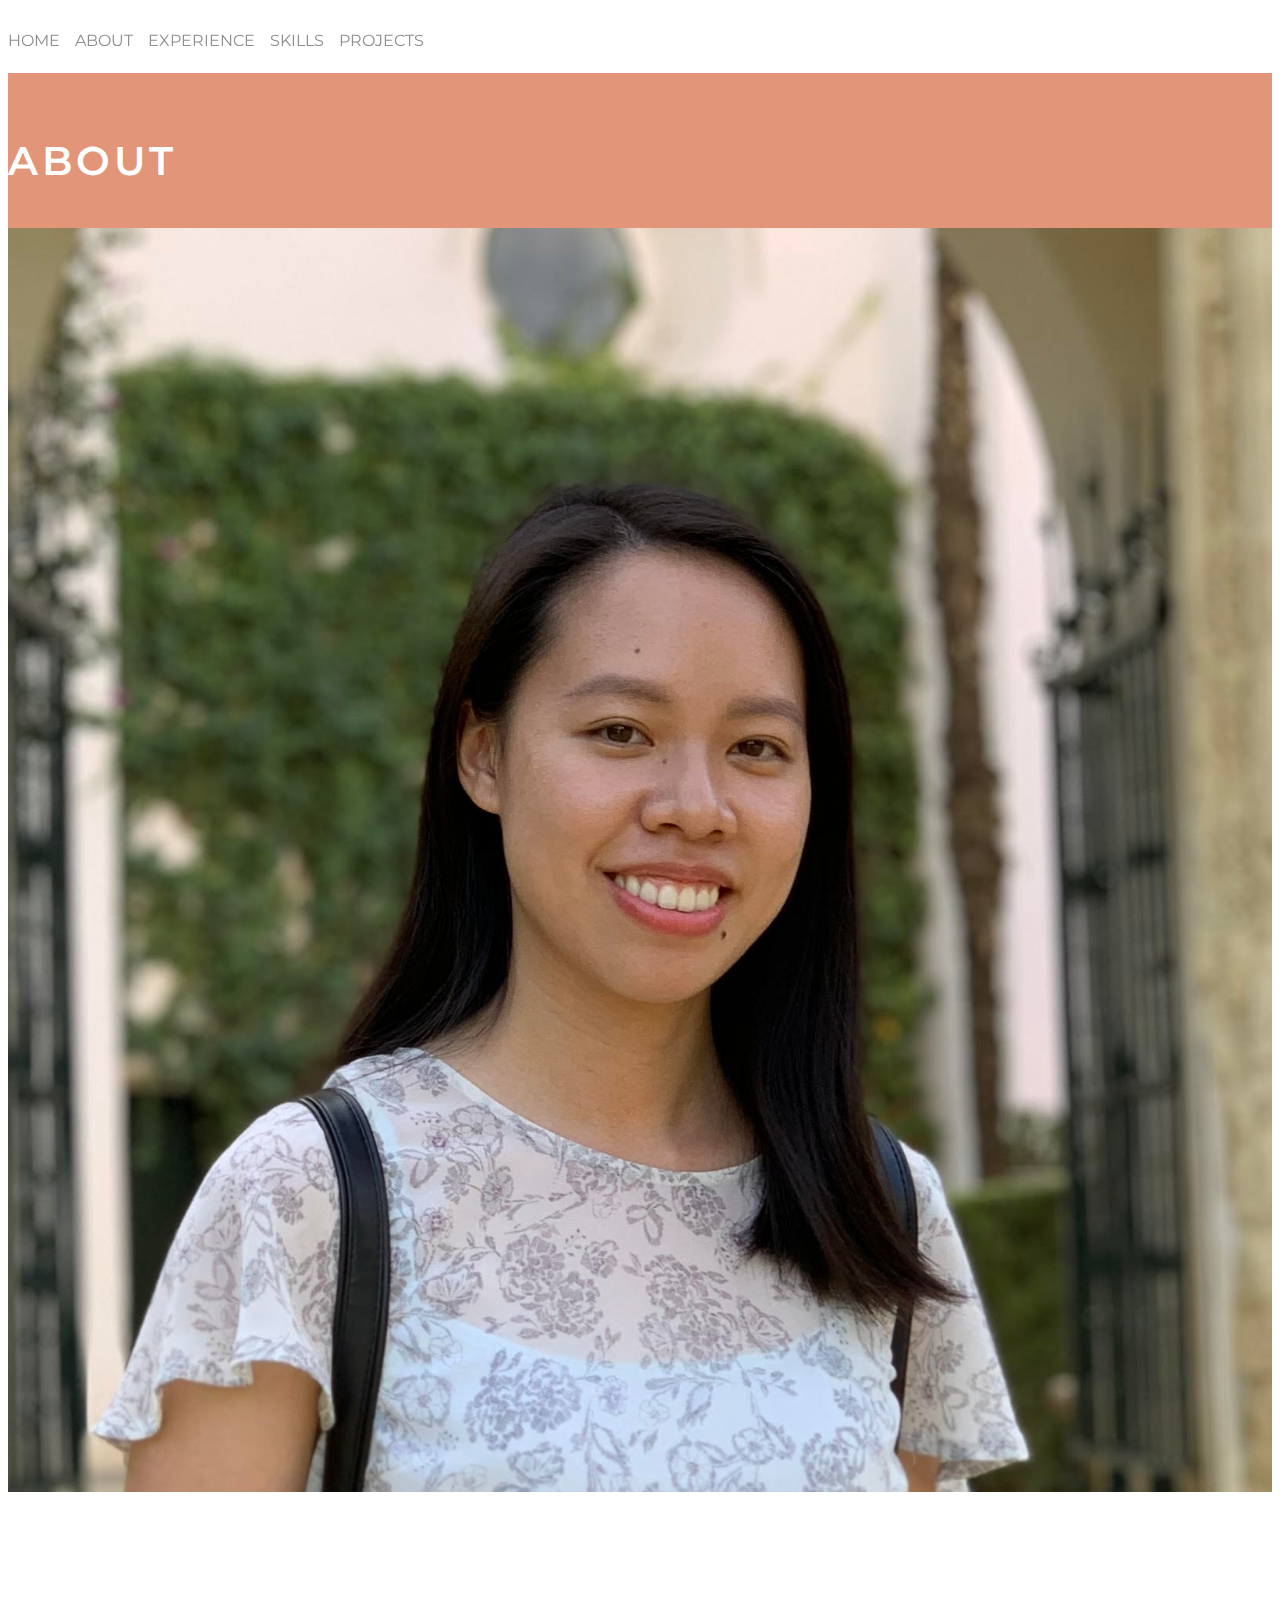
==== about.html @ c7a9dd9d "added about and experience pages" ====
<!DOCTYPE html>
<html lang="en">
  <head>
    <meta charset="UTF-8">
    <meta http-equiv="X-UA-Compatible" content="IE=edge">
    <meta name="viewport" content="initial-scale=1,maximum-scale=1,user-scalable=no">
    <meta name="description" content="Kat Jiang Portfolio">
    <meta name="author" content="Kat Jiang">
    <!-- Favicon -->
    <!-- <link rel="shortcut icon" type="image/svg+xml" href="/static/img/dragonfly-logo-dark.svg"/> -->

    <!-- Bootstrap -->
    <link href="https://cdn.jsdelivr.net/npm/bootstrap@5.1.3/dist/css/bootstrap.min.css" rel="stylesheet" integrity="sha384-1BmE4kWBq78iYhFldvKuhfTAU6auU8tT94WrHftjDbrCEXSU1oBoqyl2QvZ6jIW3" crossorigin="anonymous">
    <!-- Bootstrap Icons-->
    <link rel="stylesheet" href="https://cdn.jsdelivr.net/npm/bootstrap-icons@1.8.2/font/bootstrap-icons.css">

    <!-- Google fonts -->
    <link rel="preconnect" href="https://fonts.googleapis.com">
    <link rel="preconnect" href="https://fonts.gstatic.com" crossorigin>
    <link href="https://fonts.googleapis.com/css2?family=Montserrat:wght@300;400;600;700;800&display=swap" rel="stylesheet">

    <!-- My style sheets -->
    <link href="index.css" rel="stylesheet">

    <!-- JavaScript Bundle with Popper -->
    <!-- <script src="https://cdn.jsdelivr.net/npm/bootstrap@5.1.3/dist/js/bootstrap.bundle.min.js" integrity="sha384-ka7Sk0Gln4gmtz2MlQnikT1wXgYsOg+OMhuP+IlRH9sENBO0LRn5q+8nbTov4+1p" crossorigin="anonymous"></script> -->

    <!-- Block title -->
    <title>
      Kat Jiang
    </title>
  </head>

  <body>
    <!-- Nav bar -->
    <nav id="navbar">
      <div class="container">
        <div class="nav">
          <a href="/personal-portfolio/index.html">Home</a>
          <a href="/personal-portfolio/about.html">About</a>
          <a href="/personal-portfolio/experience.html">Experience</a>
          <a href="#skills">Skills</a>
          <a href="#projects">Projects</a>
        </div>
      </div>
    </nav>
    <section id="about" class="main-section">
      <div class="container">
        <h2>About</h2>
        <div class="row">
          <div class="col-md-4">
            <img src="img/profile-photo.jpg" class="profile-photo" alt="Kat's profile photo">
          </div>
          <div class="col-md-8 bio">
            <p>
              I am a software engineer with a background in pharmacy and healthcare. I’ve always been invested in helping people and solving problems. I’m an avid learner with a passion for leveraging technology to help others.
            </p>
          </div>
        </div>
      </div>
    </section>
  </body>
</html>
---- index.css ----
body {
  font-family: 'Montserrat', sans-serif;
  color: #4F4F4F;
  --primary-color: #e29578;
  --primary-color-dark: #de8261;
  --primary-color-light: #f8bca6;
  --second-color: #81b29a;
  --second-color-light: #a7cfbc;
  --second-color-dark: #5c9479;
  --base-color: #4F4F4F;
  --base-color-light: #8d8d8d;
}

section {
  padding: 20px 0;
}

#navbar {
  padding: 0;
  background-color: rgba(255,255,255, 0);
  position: sticky;
  top: 0;
  height: 65px;
  display: flex;
  align-items: center;
}

#navbar a {
  text-transform: uppercase;
  color: var(--base-color-light);
  text-decoration: none;
}

#navbar a:hover {
  color: var(--base-color-light);
  text-decoration: underline;
}

.nav {
  display: flex;
  gap: 15px;
  text-align: center;
  justify-content: center;
}

.main-section{
  background-color: var(--primary-color);
  color: white;
  height: calc(100vh - 65px);
}

#start {
  display: flex;
  align-items: center;
}

#start .container {
  text-align: center;
}

h1 {
  font-size: 75px;
  letter-spacing: 4px;
  font-weight: 700;
  padding-top: 10px;
  padding-bottom: 10px;
}

.subtitle {
  font-size: 24px;
  margin-bottom: 30px;
}

.cat {
  margin-left: 75px;
  width: 275px;
}

.contact {
  margin-top: 20px;
  display: flex;
  justify-content: center;
  gap: 50px;
}

.contact a {
  font-size: 50px;
  color: white;
  opacity: 1;
}

.contact a:hover {
  opacity: 0.7;
}

h2 {
  font-size: 40px;
  letter-spacing: 4px;
  text-transform: uppercase;
  font-weight: 600;
  padding-top: 10px;
  padding-bottom: 10px;
}

.profile-photo {
  width: 100%;
}

.bio {
  padding: 0 0 0 40px;
}

p {
  font-size: 24px;
}
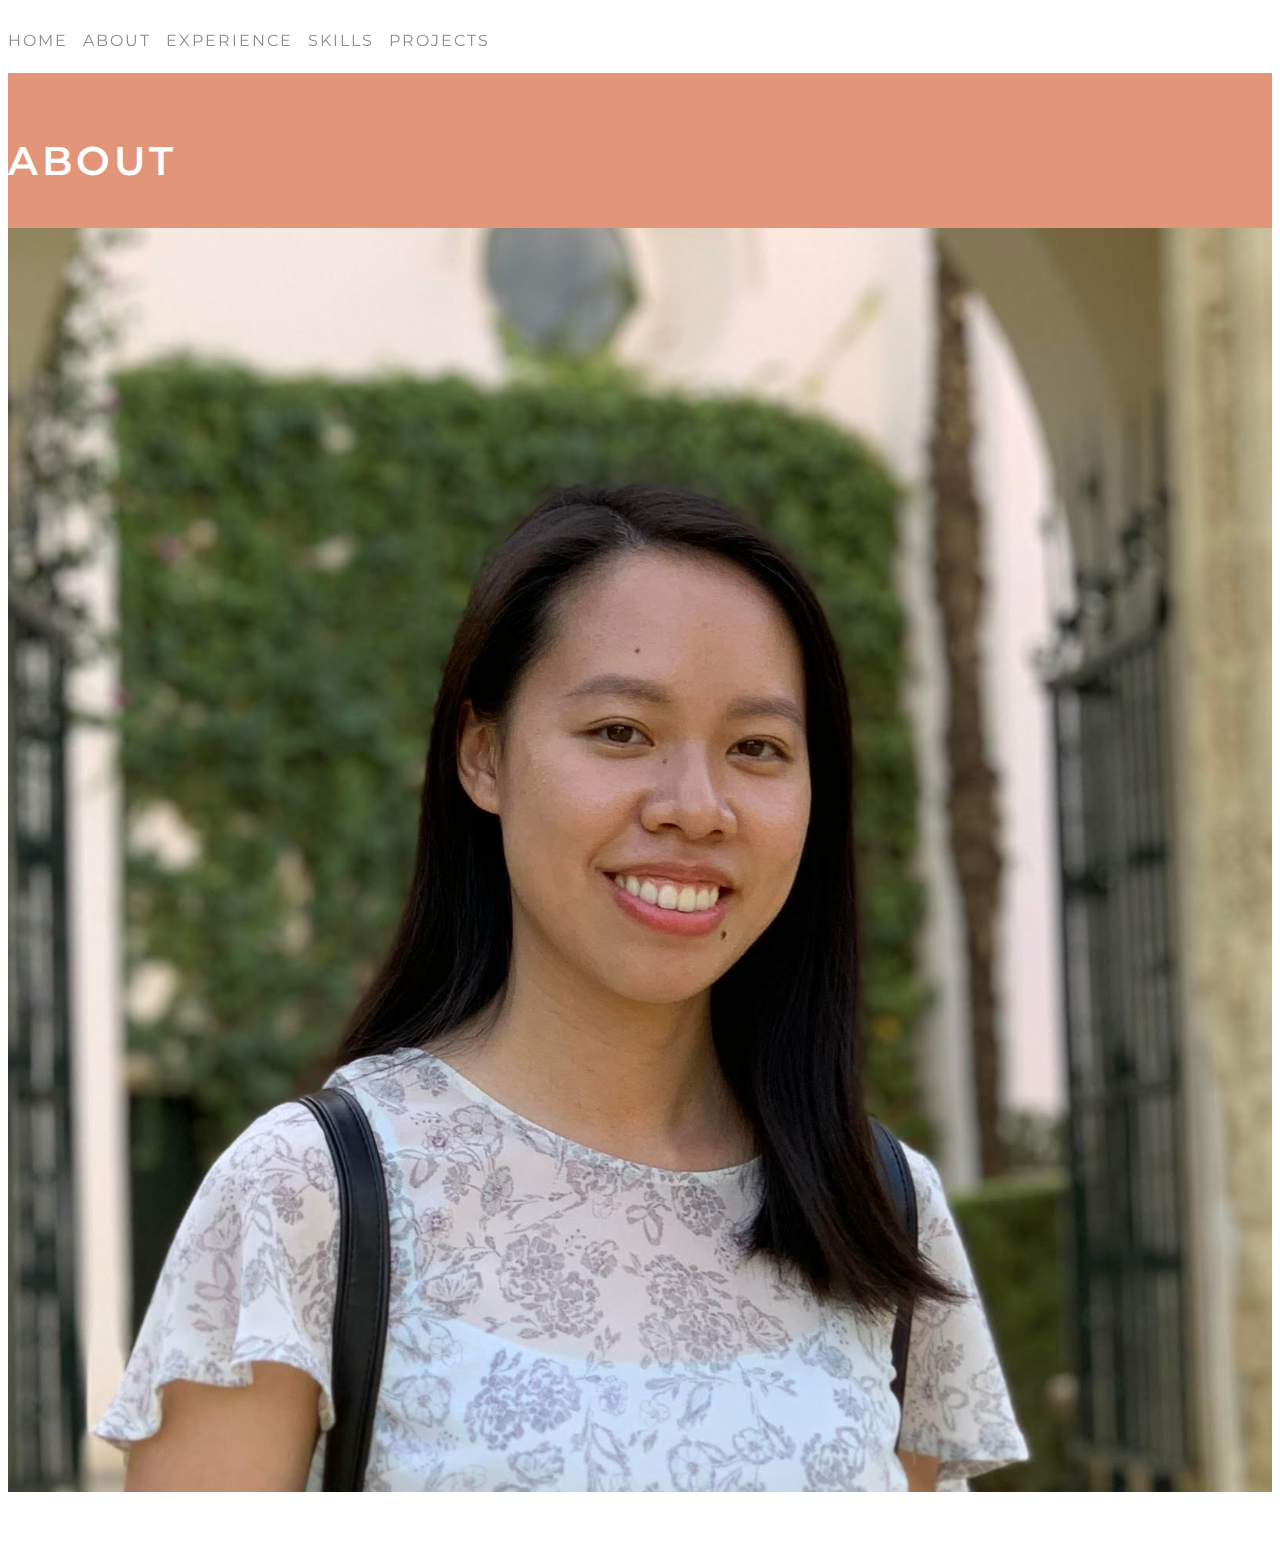
==== commit 068492ca: "added projects page and updated content" ====
--- a/about.html
+++ b/about.html
@@ -40,7 +40,7 @@
           <a href="/personal-portfolio/about.html">About</a>
           <a href="/personal-portfolio/experience.html">Experience</a>
           <a href="#skills">Skills</a>
-          <a href="#projects">Projects</a>
+          <a href="/personal-portfolio/projects.html">Projects</a>
         </div>
       </div>
     </nav>
--- a/index.css
+++ b/index.css
@@ -27,6 +27,7 @@
 
 #navbar a {
   text-transform: uppercase;
+  letter-spacing: 2px;
   color: var(--base-color-light);
   text-decoration: none;
 }
@@ -111,5 +112,5 @@
 }
 
 p {
-  font-size: 24px;
+  font-size: 18px;
 }